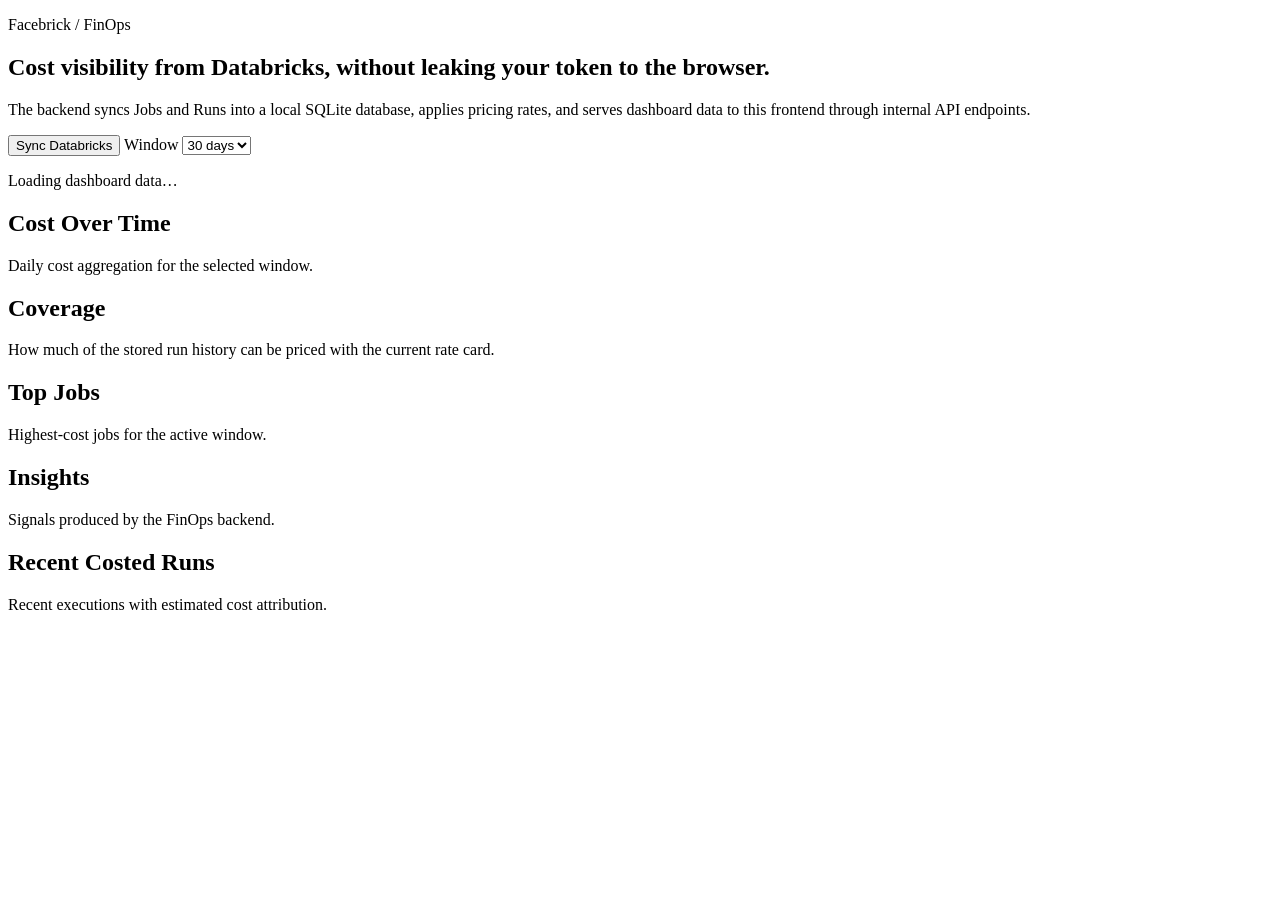
==== frontend/index.html @ 4def46d1 "initial commit" ====
<!DOCTYPE html>
<html lang="en">
<head>
  <meta charset="UTF-8" />
  <meta name="viewport" content="width=device-width, initial-scale=1.0" />
  <title>Facebrick FinOps</title>
  <link rel="stylesheet" href="/assets/styles.css" />
</head>
<body>
  <main class="shell">
    <section class="hero">
      <p class="eyebrow">Facebrick / FinOps</p>
      <div class="hero-headline">
        <h1>Cost visibility from Databricks, without leaking your token to the browser.</h1>
        <p class="hero-copy">
          The backend syncs Jobs and Runs into a local SQLite database, applies pricing rates,
          and serves dashboard data to this frontend through internal API endpoints.
        </p>
      </div>
      <div class="hero-actions">
        <button id="sync-button" type="button">Sync Databricks</button>
        <label class="window-picker">
          <span>Window</span>
          <select id="window-days">
            <option value="7">7 days</option>
            <option value="30" selected>30 days</option>
            <option value="90">90 days</option>
          </select>
        </label>
      </div>
      <p id="status-message" class="status-message">Loading dashboard data…</p>
    </section>

    <section class="grid summary-grid" id="summary-grid"></section>

    <section class="grid two-up">
      <article class="panel">
        <div class="panel-header">
          <h2>Cost Over Time</h2>
          <p>Daily cost aggregation for the selected window.</p>
        </div>
        <div id="cost-chart" class="chart"></div>
      </article>

      <article class="panel">
        <div class="panel-header">
          <h2>Coverage</h2>
          <p>How much of the stored run history can be priced with the current rate card.</p>
        </div>
        <div id="coverage-panel" class="coverage-panel"></div>
      </article>
    </section>

    <section class="grid two-up">
      <article class="panel">
        <div class="panel-header">
          <h2>Top Jobs</h2>
          <p>Highest-cost jobs for the active window.</p>
        </div>
        <div id="top-jobs" class="table-shell"></div>
      </article>

      <article class="panel">
        <div class="panel-header">
          <h2>Insights</h2>
          <p>Signals produced by the FinOps backend.</p>
        </div>
        <div id="insights" class="insight-list"></div>
      </article>
    </section>

    <section class="panel">
      <div class="panel-header">
        <h2>Recent Costed Runs</h2>
        <p>Recent executions with estimated cost attribution.</p>
      </div>
      <div id="recent-runs" class="table-shell"></div>
    </section>
  </main>
  <script src="/assets/app.js"></script>
</body>
</html>
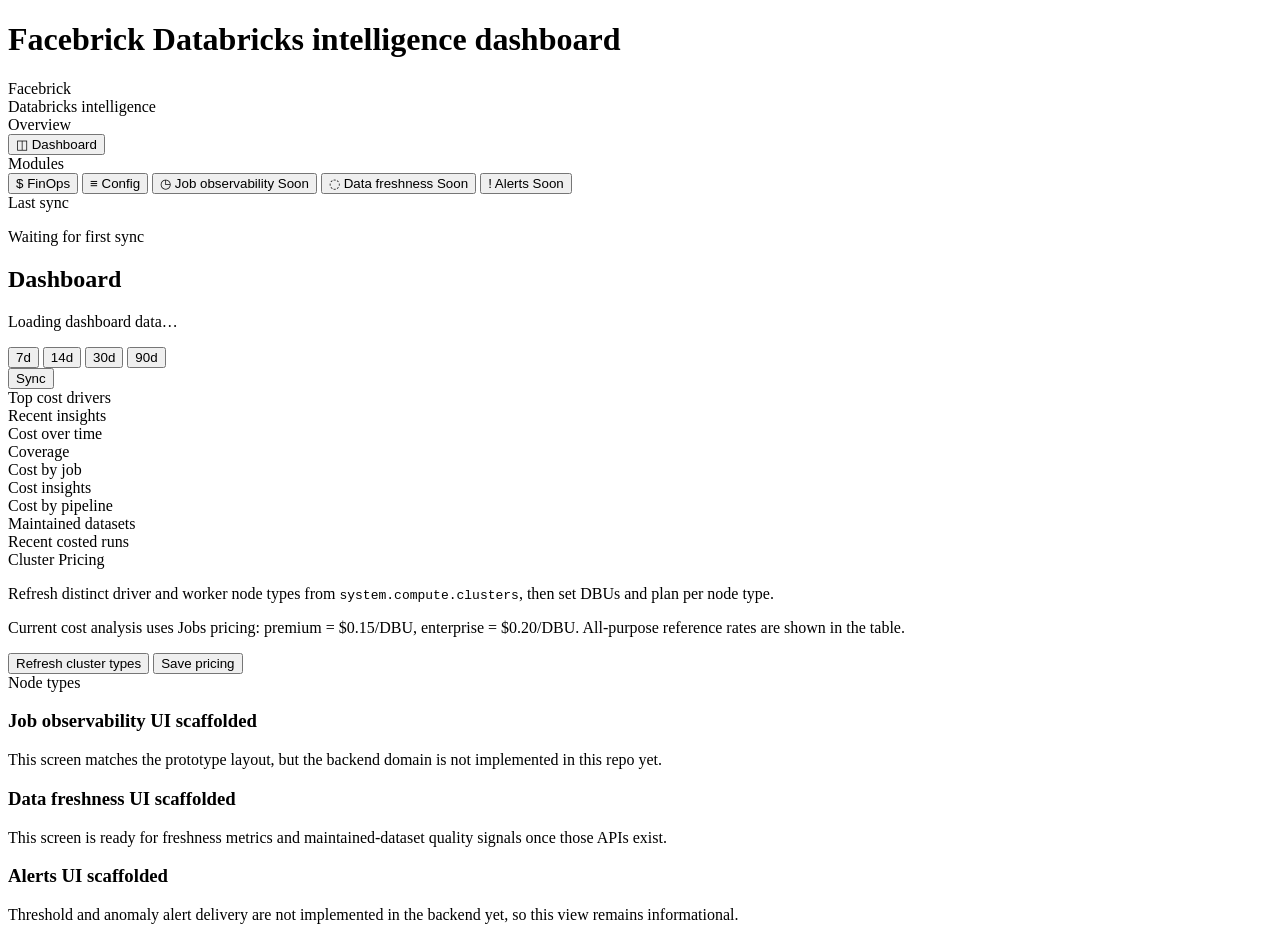
==== commit ebc6f41a: "feat: add FinOps module initial version" ====
--- a/frontend/index.html
+++ b/frontend/index.html
@@ -3,80 +3,173 @@
 <head>
   <meta charset="UTF-8" />
   <meta name="viewport" content="width=device-width, initial-scale=1.0" />
-  <title>Facebrick FinOps</title>
-  <link rel="stylesheet" href="/assets/styles.css" />
+  <title>Facebrick</title>
+  <link rel="stylesheet" href="/assets/styles.css?v=20260408b" />
 </head>
 <body>
-  <main class="shell">
-    <section class="hero">
-      <p class="eyebrow">Facebrick / FinOps</p>
-      <div class="hero-headline">
-        <h1>Cost visibility from Databricks, without leaking your token to the browser.</h1>
-        <p class="hero-copy">
-          The backend syncs Jobs and Runs into a local SQLite database, applies pricing rates,
-          and serves dashboard data to this frontend through internal API endpoints.
-        </p>
-      </div>
-      <div class="hero-actions">
-        <button id="sync-button" type="button">Sync Databricks</button>
-        <label class="window-picker">
-          <span>Window</span>
-          <select id="window-days">
-            <option value="7">7 days</option>
-            <option value="30" selected>30 days</option>
-            <option value="90">90 days</option>
-          </select>
-        </label>
-      </div>
-      <p id="status-message" class="status-message">Loading dashboard data…</p>
-    </section>
+  <h1 class="sr-only">Facebrick Databricks intelligence dashboard</h1>
+  <main class="app-shell">
+    <section class="app">
+      <aside class="sidebar">
+        <div class="logo">
+          <div class="logo-mark">Facebrick</div>
+          <div class="logo-sub">Databricks intelligence</div>
+        </div>
 
-    <section class="grid summary-grid" id="summary-grid"></section>
+        <div class="nav-section">
+          <div class="nav-label">Overview</div>
+          <button class="nav-item active" data-panel="overview" type="button">
+            <span class="nav-icon">◫</span>
+            <span>Dashboard</span>
+          </button>
+        </div>
 
-    <section class="grid two-up">
-      <article class="panel">
-        <div class="panel-header">
-          <h2>Cost Over Time</h2>
-          <p>Daily cost aggregation for the selected window.</p>
+        <div class="nav-section">
+          <div class="nav-label">Modules</div>
+          <button class="nav-item" data-panel="finops" type="button">
+            <span class="nav-icon">$</span>
+            <span>FinOps</span>
+          </button>
+          <button class="nav-item" data-panel="config" type="button">
+            <span class="nav-icon">≡</span>
+            <span>Config</span>
+          </button>
+          <button class="nav-item" data-panel="jobs" type="button">
+            <span class="nav-icon">◷</span>
+            <span>Job observability</span>
+            <span class="badge badge-info">Soon</span>
+          </button>
+          <button class="nav-item" data-panel="freshness" type="button">
+            <span class="nav-icon">◌</span>
+            <span>Data freshness</span>
+            <span class="badge badge-warn">Soon</span>
+          </button>
+          <button class="nav-item" data-panel="alerts" type="button">
+            <span class="nav-icon">!</span>
+            <span>Alerts</span>
+            <span class="badge badge-danger">Soon</span>
+          </button>
         </div>
-        <div id="cost-chart" class="chart"></div>
-      </article>
 
-      <article class="panel">
-        <div class="panel-header">
-          <h2>Coverage</h2>
-          <p>How much of the stored run history can be priced with the current rate card.</p>
+        <div class="sidebar-footer">
+          <div class="nav-label">Last sync</div>
+          <p id="sidebar-sync" class="sidebar-sync">Waiting for first sync</p>
         </div>
-        <div id="coverage-panel" class="coverage-panel"></div>
-      </article>
-    </section>
+      </aside>
 
-    <section class="grid two-up">
-      <article class="panel">
-        <div class="panel-header">
-          <h2>Top Jobs</h2>
-          <p>Highest-cost jobs for the active window.</p>
-        </div>
-        <div id="top-jobs" class="table-shell"></div>
-      </article>
+      <section class="content">
+        <header class="topbar">
+          <div>
+            <h2 id="page-title" class="page-title">Dashboard</h2>
+            <p id="status-message" class="status-message">Loading dashboard data…</p>
+          </div>
+          <div class="topbar-actions">
+            <div class="pill-group" role="group" aria-label="Window selection">
+              <button class="pill" data-window="7" type="button">7d</button>
+              <button class="pill" data-window="14" type="button">14d</button>
+              <button class="pill active" data-window="30" type="button">30d</button>
+              <button class="pill" data-window="90" type="button">90d</button>
+            </div>
+            <button id="sync-button" class="sync-btn" type="button">Sync</button>
+          </div>
+        </header>
 
-      <article class="panel">
-        <div class="panel-header">
-          <h2>Insights</h2>
-          <p>Signals produced by the FinOps backend.</p>
-        </div>
-        <div id="insights" class="insight-list"></div>
-      </article>
-    </section>
+        <section class="panel active" id="panel-overview">
+          <div id="overview-metrics" class="metrics-row"></div>
+          <div class="two-col">
+            <div>
+              <div class="section-title">Top cost drivers</div>
+              <div id="overview-top-jobs" class="table-wrap"></div>
+            </div>
+            <div>
+              <div class="section-title">Recent insights</div>
+              <div id="overview-insights" class="insight-list"></div>
+            </div>
+          </div>
+          <div class="two-col">
+            <div>
+              <div class="section-title">Cost over time</div>
+              <div id="overview-cost-chart" class="chart-card"></div>
+            </div>
+            <div>
+              <div class="section-title">Coverage</div>
+              <div id="overview-coverage" class="coverage-panel"></div>
+            </div>
+          </div>
+        </section>
 
-    <section class="panel">
-      <div class="panel-header">
-        <h2>Recent Costed Runs</h2>
-        <p>Recent executions with estimated cost attribution.</p>
-      </div>
-      <div id="recent-runs" class="table-shell"></div>
+        <section class="panel" id="panel-finops">
+          <div id="finops-metrics" class="metrics-row"></div>
+          <div class="two-col">
+            <div>
+              <div class="section-title">Cost by job</div>
+              <div id="finops-jobs" class="bar-list"></div>
+            </div>
+            <div>
+              <div class="section-title">Cost insights</div>
+              <div id="finops-insights" class="insight-list"></div>
+            </div>
+          </div>
+          <div class="two-col">
+            <div>
+              <div class="section-title">Cost by pipeline</div>
+              <div id="finops-pipelines" class="table-wrap"></div>
+            </div>
+            <div>
+              <div class="section-title">Maintained datasets</div>
+              <div id="finops-tables" class="table-wrap"></div>
+            </div>
+          </div>
+          <div>
+            <div class="section-title">Recent costed runs</div>
+            <div id="finops-runs" class="table-wrap"></div>
+          </div>
+        </section>
+
+        <section class="panel" id="panel-config">
+          <div class="config-header-card">
+            <div>
+              <div class="section-title">Cluster Pricing</div>
+              <p class="config-copy">
+                Refresh distinct driver and worker node types from <code>system.compute.clusters</code>, then set DBUs and plan per node type.
+              </p>
+              <p class="config-copy subtle">
+                Current cost analysis uses Jobs pricing: premium = $0.15/DBU, enterprise = $0.20/DBU. All-purpose reference rates are shown in the table.
+              </p>
+            </div>
+            <div class="config-actions">
+              <button id="refresh-config-button" class="pill" type="button">Refresh cluster types</button>
+              <button id="save-config-button" class="sync-btn" type="button">Save pricing</button>
+            </div>
+          </div>
+          <div id="config-summary" class="coverage-panel"></div>
+          <div class="section-title">Node types</div>
+          <div id="config-table" class="table-wrap"></div>
+        </section>
+
+        <section class="panel" id="panel-jobs">
+          <div class="placeholder-card">
+            <h3>Job observability UI scaffolded</h3>
+            <p>This screen matches the prototype layout, but the backend domain is not implemented in this repo yet.</p>
+          </div>
+        </section>
+
+        <section class="panel" id="panel-freshness">
+          <div class="placeholder-card">
+            <h3>Data freshness UI scaffolded</h3>
+            <p>This screen is ready for freshness metrics and maintained-dataset quality signals once those APIs exist.</p>
+          </div>
+        </section>
+
+        <section class="panel" id="panel-alerts">
+          <div class="placeholder-card">
+            <h3>Alerts UI scaffolded</h3>
+            <p>Threshold and anomaly alert delivery are not implemented in the backend yet, so this view remains informational.</p>
+          </div>
+        </section>
+      </section>
     </section>
   </main>
-  <script src="/assets/app.js"></script>
+  <script src="/assets/app.js?v=20260408b"></script>
 </body>
 </html>
